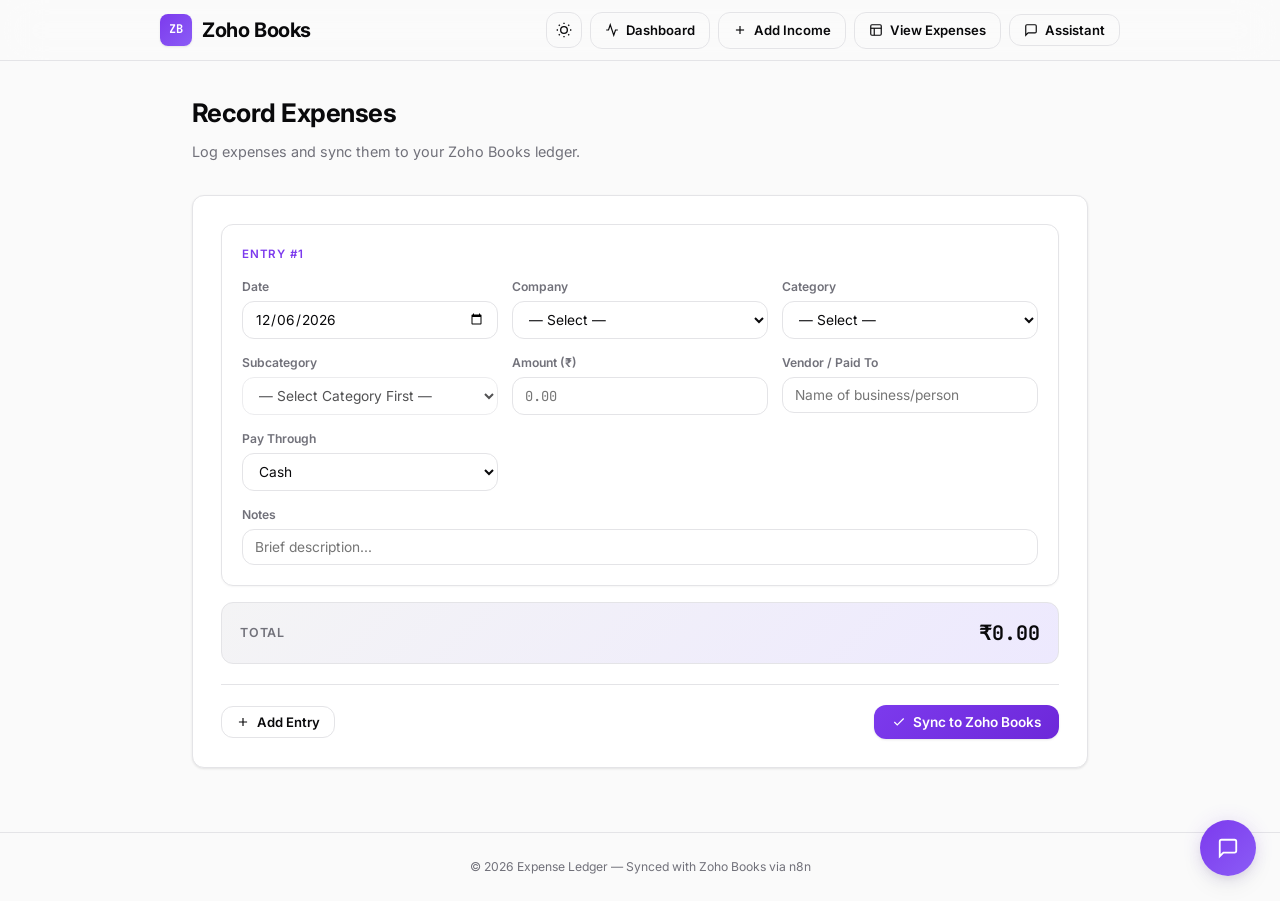
==== index.html @ cd8bc89f "feat: complete UI redesign, dark mode, smart insights, shortcuts, and enhanced AI assistant" ====
<!DOCTYPE html>
<html lang="en">
<head>
    <meta charset="UTF-8">
    <meta name="viewport" content="width=device-width, initial-scale=1.0">
    <title>Zoho Books — Expense Ledger</title>
    <meta name="description" content="Expense tracking interface for Zoho Books with AI assistant.">
    <link rel="preconnect" href="https://fonts.googleapis.com">
    <link rel="preconnect" href="https://fonts.gstatic.com" crossorigin>
    <link href="https://fonts.googleapis.com/css2?family=Inter:wght@300;400;500;600;700;800&family=JetBrains+Mono:wght@400;500;600;700&display=swap" rel="stylesheet">
    <script src="js/theme.js?v=3"></script>
    <link rel="stylesheet" href="css/styles.css?v=3">
</head>
<body>

<!-- NAV -->
<nav class="nav">
    <div class="nav-inner">
        <a href="#" class="nav-logo">
            <div class="nav-logo-icon">ZB</div>
            Zoho Books
        </a>
        <div class="nav-right">
            <button class="theme-toggle" onclick="toggleTheme()" title="Toggle theme" aria-label="Toggle dark/light mode">
                <svg class="icon-sun" width="16" height="16" fill="none" stroke="currentColor" stroke-width="2" viewBox="0 0 24 24"><circle cx="12" cy="12" r="5"/><line x1="12" y1="1" x2="12" y2="3"/><line x1="12" y1="21" x2="12" y2="23"/><line x1="4.22" y1="4.22" x2="5.64" y2="5.64"/><line x1="18.36" y1="18.36" x2="19.78" y2="19.78"/><line x1="1" y1="12" x2="3" y2="12"/><line x1="21" y1="12" x2="23" y2="12"/><line x1="4.22" y1="19.78" x2="5.64" y2="18.36"/><line x1="18.36" y1="5.64" x2="19.78" y2="4.22"/></svg>
                <svg class="icon-moon" width="16" height="16" fill="none" stroke="currentColor" stroke-width="2" viewBox="0 0 24 24"><path d="M21 12.79A9 9 0 1111.21 3 7 7 0 0021 12.79z"/></svg>
            </button>
            <a href="dashboard.html" class="btn btn-outline btn-sm" title="Dashboard">
                <svg width="14" height="14" fill="none" stroke="currentColor" stroke-width="2" viewBox="0 0 24 24"><path d="M22 12h-4l-3 9L9 3l-3 9H2"/></svg>
                Dashboard
            </a>
            <a href="income.html" class="btn btn-outline btn-sm" title="Add Income">
                <svg width="14" height="14" fill="none" stroke="currentColor" stroke-width="2" viewBox="0 0 24 24"><line x1="12" y1="5" x2="12" y2="19"/><line x1="5" y1="12" x2="19" y2="12"/></svg>
                Add Income
            </a>
            <a href="expenses.html" class="btn btn-outline btn-sm" title="View Expenses">
                <svg width="14" height="14" fill="none" stroke="currentColor" stroke-width="2" viewBox="0 0 24 24"><rect x="3" y="3" width="18" height="18" rx="2" ry="2"/><line x1="3" y1="9" x2="21" y2="9"/><line x1="9" y1="21" x2="9" y2="9"/></svg>
                View Expenses
            </a>
            <button class="btn btn-outline btn-sm" onclick="toggleChat()" title="AI Assistant">
                <svg width="14" height="14" fill="none" stroke="currentColor" stroke-width="2" viewBox="0 0 24 24"><path d="M21 15a2 2 0 01-2 2H7l-4 4V5a2 2 0 012-2h14a2 2 0 012 2z"/></svg>
                Assistant
            </button>
        </div>
    </div>
</nav>

<!-- MAIN -->
<main class="main-content">
    <div class="page-header">
        <h1 class="page-title">Record Expenses</h1>
        <p class="page-desc">Log expenses and sync them to your Zoho Books ledger.</p>
    </div>

    <div class="form-wrapper">
        <form id="bulkExpenseForm">
            <div id="expenseContainer"></div>
            <div class="form-total-bar">
                <span class="form-total-label">Total</span>
                <span class="form-total-value" id="runningTotal">₹0.00</span>
            </div>
            <div class="form-actions">
                <button type="button" class="btn btn-outline btn-sm" id="addRowBtn">
                    <svg width="14" height="14" fill="none" stroke="currentColor" stroke-width="2" viewBox="0 0 24 24"><path d="M12 5v14M5 12h14"/></svg>
                    Add Entry
                </button>
                <button type="submit" class="btn btn-primary" id="submitBtn">
                    <svg width="14" height="14" fill="none" stroke="currentColor" stroke-width="2" viewBox="0 0 24 24"><polyline points="20 6 9 17 4 12"/></svg>
                    Sync to Zoho Books
                </button>
            </div>
            <div id="statusMessage" class="message"></div>
        </form>
    </div>
</main>

<footer class="footer">
    &copy; 2026 Expense Ledger &mdash; Synced with Zoho Books via n8n
</footer>

<!-- CHAT TOGGLE -->
<button class="chat-toggle" id="chatToggle" onclick="toggleChat()" aria-label="Open AI Assistant">
    <svg id="chatIconOpen" width="22" height="22" fill="none" stroke="currentColor" stroke-width="2" viewBox="0 0 24 24"><path d="M21 15a2 2 0 01-2 2H7l-4 4V5a2 2 0 012-2h14a2 2 0 012 2z"/></svg>
    <svg id="chatIconClose" width="22" height="22" fill="none" stroke="currentColor" stroke-width="2" viewBox="0 0 24 24" style="display:none"><line x1="18" y1="6" x2="6" y2="18"/><line x1="6" y1="6" x2="18" y2="18"/></svg>
</button>

<!-- CHAT PANEL -->
<div class="chat-panel" id="chatPanel">
    <div class="chat-header">
        <div class="chat-header-avatar">
            <svg width="16" height="16" fill="none" stroke="currentColor" stroke-width="2" viewBox="0 0 24 24"><path d="M21 15a2 2 0 01-2 2H7l-4 4V5a2 2 0 012-2h14a2 2 0 012 2z"/></svg>
        </div>
        <div>
            <div class="chat-header-title">Financial Assistant</div>
            <div class="chat-header-status">Online</div>
        </div>
        <div class="chat-header-actions">
            <button class="chat-clear-btn" onclick="clearChat()" title="Clear chat">
                <svg width="14" height="14" fill="none" stroke="currentColor" stroke-width="2" viewBox="0 0 24 24"><polyline points="3 6 5 6 21 6"/><path d="M19 6v14a2 2 0 01-2 2H7a2 2 0 01-2-2V6m3 0V4a2 2 0 012-2h4a2 2 0 012 2v2"/></svg>
            </button>
        </div>
    </div>
    <div class="chat-messages" id="chatMessages">
        <div class="chat-msg bot">Hello! I'm your Zoho Books assistant. How can I help you today?</div>
    </div>
    <div class="chat-error" id="chatError"></div>
    <div class="chat-input-area">
        <textarea class="chat-input" id="chatInput" placeholder="Type a message..." rows="1"></textarea>
        <button class="chat-send" id="chatSend" onclick="sendChatMessage()" aria-label="Send">
            <svg width="15" height="15" fill="none" stroke="currentColor" stroke-width="2" viewBox="0 0 24 24"><line x1="22" y1="2" x2="11" y2="13"/><polygon points="22 2 15 22 11 13 2 9 22 2"/></svg>
        </button>
    </div>
</div>

<!-- JS: config first, then categories, app, chat -->
<script src="js/config.js?v=3"></script>
<script src="js/toast.js?v=3"></script>
<script src="js/shortcuts.js?v=3"></script>
<script src="js/categories.js?v=3"></script>
<script src="js/app.js?v=3"></script>
<script src="js/chat.js?v=3"></script>

</body>
</html>
---- css/styles.css ----
/* ===== DESIGN TOKENS — Modern Minimal ===== */
:root,
[data-theme="light"] {
    --background: #fafafa;
    --foreground: #09090b;
    --card: #ffffff;
    --card-hover: #f8f8fa;
    --popover: #ffffff;
    --primary: #7c3aed;
    --primary-hover: #6d28d9;
    --primary-foreground: #ffffff;
    --muted: #f4f4f5;
    --muted-foreground: #71717a;
    --border: #e4e4e7;
    --ring: rgba(124, 58, 237, 0.25);
    --accent: #8b5cf6;
    --accent-light: #ede9fe;
    --danger: #ef4444;
    --danger-bg: rgba(239, 68, 68, 0.08);
    --success: #22c55e;
    --success-bg: rgba(34, 197, 94, 0.08);
    --nav-glass: rgba(250, 250, 250, 0.82);
    --shadow-xs: 0 1px 2px rgba(0,0,0,0.04);
    --shadow-sm: 0 1px 3px rgba(0,0,0,0.06), 0 1px 2px rgba(0,0,0,0.04);
    --shadow-md: 0 4px 6px -1px rgba(0,0,0,0.07), 0 2px 4px rgba(0,0,0,0.04);
    --shadow-lg: 0 10px 25px -3px rgba(0,0,0,0.08), 0 4px 6px rgba(0,0,0,0.04);
    --shadow-glow: 0 0 20px rgba(124, 58, 237, 0.12);
    --radius: 12px;
    --radius-sm: 8px;
    --radius-lg: 16px;
    --font-sans: 'Inter', system-ui, -apple-system, sans-serif;
    --font-mono: 'JetBrains Mono', 'Menlo', 'Consolas', monospace;
}

[data-theme="dark"] {
    --background: #09090b;
    --foreground: #fafafa;
    --card: #111113;
    --card-hover: #1a1a1e;
    --popover: #161618;
    --primary: #a78bfa;
    --primary-hover: #8b5cf6;
    --primary-foreground: #09090b;
    --muted: #18181b;
    --muted-foreground: #a1a1aa;
    --border: #27272a;
    --ring: rgba(167, 139, 250, 0.3);
    --accent: #7c3aed;
    --accent-light: rgba(139, 92, 246, 0.1);
    --danger: #f87171;
    --danger-bg: rgba(248, 113, 113, 0.1);
    --success: #4ade80;
    --success-bg: rgba(74, 222, 128, 0.1);
    --nav-glass: rgba(9, 9, 11, 0.85);
    --shadow-xs: 0 1px 2px rgba(0,0,0,0.2);
    --shadow-sm: 0 1px 3px rgba(0,0,0,0.3), 0 1px 2px rgba(0,0,0,0.2);
    --shadow-md: 0 4px 6px rgba(0,0,0,0.35);
    --shadow-lg: 0 10px 25px rgba(0,0,0,0.4);
    --shadow-glow: 0 0 20px rgba(167, 139, 250, 0.2);
}

/* ===== RESET ===== */
*, *::before, *::after { box-sizing: border-box; margin: 0; padding: 0; }

body {
    font-family: var(--font-sans);
    background-color: var(--background);
    color: var(--foreground);
    line-height: 1.6;
    -webkit-font-smoothing: antialiased;
    -moz-osx-font-smoothing: grayscale;
    transition: background-color 0.3s ease, color 0.3s ease;
}

/* ===== SCROLLBAR ===== */
::-webkit-scrollbar { width: 6px; height: 6px; }
::-webkit-scrollbar-track { background: transparent; }
::-webkit-scrollbar-thumb { background: var(--border); border-radius: 3px; }
::-webkit-scrollbar-thumb:hover { background: var(--muted-foreground); }

/* ===== NAV ===== */
.nav {
    position: sticky; top: 0; z-index: 100;
    background: var(--nav-glass);
    backdrop-filter: blur(20px) saturate(180%);
    -webkit-backdrop-filter: blur(20px) saturate(180%);
    border-bottom: 1px solid var(--border);
    padding: 0 2rem;
    transition: background-color 0.3s ease, border-color 0.3s ease;
}
.nav-inner {
    max-width: 960px; margin: 0 auto;
    display: flex; align-items: center; justify-content: space-between; height: 60px;
}
.nav-logo {
    font-family: var(--font-sans); font-size: 1.25rem; font-weight: 700;
    color: var(--foreground); display: flex; align-items: center; gap: 10px; text-decoration: none;
    letter-spacing: -0.02em;
}
.nav-logo-icon {
    width: 32px; height: 32px;
    background: linear-gradient(135deg, var(--primary), var(--accent));
    border-radius: var(--radius-sm);
    display: flex; align-items: center; justify-content: center;
    color: white; font-size: 0.75rem; font-weight: 700; font-family: var(--font-mono);
    box-shadow: var(--shadow-sm);
}
.nav-right { display: flex; align-items: center; gap: 8px; }

/* ===== THEME TOGGLE ===== */
.theme-toggle {
    display: flex; align-items: center; justify-content: center;
    width: 36px; height: 36px;
    background: transparent; border: 1px solid var(--border);
    border-radius: var(--radius); cursor: pointer;
    color: var(--foreground); transition: all 0.3s ease;
    position: relative; overflow: hidden;
}
.theme-toggle:hover { background: var(--muted); }
.theme-toggle svg { transition: transform 0.5s cubic-bezier(0.4, 0, 0.2, 1), opacity 0.3s; }
.theme-toggle .icon-sun { position: absolute; }
.theme-toggle .icon-moon { position: absolute; }
[data-theme="light"] .theme-toggle .icon-sun { transform: rotate(0deg) scale(1); opacity: 1; }
[data-theme="light"] .theme-toggle .icon-moon { transform: rotate(90deg) scale(0); opacity: 0; }
[data-theme="dark"] .theme-toggle .icon-sun { transform: rotate(-90deg) scale(0); opacity: 0; }
[data-theme="dark"] .theme-toggle .icon-moon { transform: rotate(0deg) scale(1); opacity: 1; }

/* ===== BUTTONS ===== */
.btn {
    display: inline-flex; align-items: center; justify-content: center; gap: 7px;
    padding: 9px 18px; font-family: var(--font-sans); font-size: 0.85rem; font-weight: 600;
    border: none; border-radius: var(--radius); cursor: pointer;
    transition: all 0.25s ease; text-decoration: none;
}
.btn-primary {
    background: linear-gradient(135deg, var(--primary), var(--primary-hover));
    color: var(--primary-foreground);
    box-shadow: var(--shadow-sm);
}
.btn-primary:hover {
    box-shadow: var(--shadow-glow), var(--shadow-md);
    transform: translateY(-1px);
}
.btn-outline {
    background: transparent; color: var(--foreground); border: 1px solid var(--border);
    transition: all 0.25s ease;
}
.btn-outline:hover { background: var(--muted); border-color: var(--muted-foreground); }
.btn-danger-ghost {
    background: transparent; color: var(--danger); font-size: 0.78rem; padding: 4px 10px;
    border-radius: var(--radius-sm);
}
.btn-danger-ghost:hover { background: var(--danger-bg); }
.btn-sm { padding: 7px 14px; font-size: 0.82rem; }

/* ===== MAIN ===== */
.main-content { max-width: 960px; margin: 0 auto; padding: 2rem 2rem 4rem; }
.main-wide { max-width: 1200px; }
.page-header { margin-bottom: 2rem; }
.page-title {
    font-family: var(--font-sans); font-size: 1.6rem; font-weight: 700;
    color: var(--foreground); margin-bottom: 0.35rem; letter-spacing: -0.02em;
}
.page-desc { font-size: 0.9rem; color: var(--muted-foreground); }

/* ===== FORM ===== */
.form-wrapper {
    background: var(--card); border: 1px solid var(--border); border-radius: var(--radius);
    padding: 1.75rem; box-shadow: var(--shadow-sm);
    transition: background-color 0.3s ease, border-color 0.3s ease, box-shadow 0.3s ease;
}
.expense-card {
    background: var(--popover); border: 1px solid var(--border); border-radius: var(--radius);
    padding: 1.25rem; margin-bottom: 1rem;
    transition: border-color 0.2s ease, box-shadow 0.2s ease, background-color 0.3s ease;
    box-shadow: var(--shadow-xs);
}
.expense-card:hover { border-color: var(--accent); box-shadow: var(--shadow-sm); }
.expense-header {
    display: flex; justify-content: space-between; align-items: center; margin-bottom: 0.85rem;
}
.expense-entry-label {
    font-size: 0.72rem; font-weight: 600; letter-spacing: 0.8px;
    text-transform: uppercase; color: var(--primary);
}
.expense-grid {
    display: grid; grid-template-columns: repeat(auto-fit, minmax(200px, 1fr)); gap: 0.85rem;
}
.form-group { display: flex; flex-direction: column; }
.form-group label {
    font-size: 0.76rem; font-weight: 600; color: var(--muted-foreground); margin-bottom: 5px;
}

/* ===== INPUTS ===== */
input, select, textarea {
    font-family: var(--font-sans); padding: 9px 12px;
    border: 1px solid var(--border); border-radius: var(--radius);
    font-size: 0.86rem; color: var(--foreground);
    background: var(--popover);
    transition: border-color 0.2s ease, box-shadow 0.2s ease, background-color 0.3s ease;
    outline: none;
}
input:focus, select:focus, textarea:focus {
    border-color: var(--primary);
    box-shadow: 0 0 0 3px var(--ring);
}
input[type="number"] { font-family: var(--font-mono); }
optgroup { font-weight: bold; color: var(--foreground); font-style: normal; background: var(--card); }

.hidden { display: none !important; }

/* ===== FORM TOTAL BAR ===== */
.form-total-bar {
    display: flex; align-items: center; justify-content: space-between;
    margin-top: 1rem; padding: 14px 18px;
    background: linear-gradient(135deg, var(--muted), var(--accent-light));
    border-radius: var(--radius); border: 1px solid var(--border);
    transition: background 0.3s ease, border-color 0.3s ease;
}
.form-total-label {
    font-size: 0.78rem; font-weight: 600; text-transform: uppercase;
    letter-spacing: 0.8px; color: var(--muted-foreground);
}
.form-total-value {
    font-family: var(--font-mono); font-size: 1.25rem; font-weight: 700;
    color: var(--foreground);
}

/* ===== FORM ACTIONS ===== */
.form-actions {
    display: flex; align-items: center; justify-content: space-between;
    margin-top: 1.25rem; padding-top: 1.25rem; border-top: 1px solid var(--border);
}

/* ===== MESSAGES ===== */
.message {
    margin-top: 1rem; padding: 12px 16px; border-radius: var(--radius);
    font-weight: 500; font-size: 0.86rem; display: none;
    border-left: 4px solid transparent;
    text-align: left;
}
.success {
    background-color: var(--success-bg);
    color: var(--success);
    border-left-color: var(--success);
}
.error {
    background-color: var(--danger-bg);
    color: var(--danger);
    border-left-color: var(--danger);
}

/* ===== CHAT TOGGLE ===== */
.chat-toggle {
    position: fixed; bottom: 24px; right: 24px;
    width: 56px; height: 56px;
    background: linear-gradient(135deg, var(--primary), var(--accent));
    color: white; border: none; border-radius: 50%; cursor: pointer; z-index: 999;
    display: flex; align-items: center; justify-content: center;
    box-shadow: var(--shadow-lg), var(--shadow-glow);
    transition: transform 0.3s cubic-bezier(0.34, 1.56, 0.64, 1), box-shadow 0.3s ease;
}
.chat-toggle:hover {
    transform: scale(1.1);
    box-shadow: var(--shadow-lg), 0 0 30px rgba(124, 58, 237, 0.3);
}

/* ===== CHAT PANEL ===== */
.chat-panel {
    position: fixed; bottom: 92px; right: 24px;
    width: 380px; height: 500px;
    background: var(--card); border: 1px solid var(--border); border-radius: var(--radius-lg);
    box-shadow: var(--shadow-lg);
    backdrop-filter: blur(16px) saturate(180%);
    -webkit-backdrop-filter: blur(16px) saturate(180%);
    z-index: 998; display: flex; flex-direction: column;
    opacity: 0; transform: translateY(12px) scale(0.96);
    pointer-events: none;
    transition: opacity 0.3s ease, transform 0.3s cubic-bezier(0.34, 1.56, 0.64, 1), background-color 0.3s ease, border-color 0.3s ease;
    overflow: hidden;
}
.chat-panel.visible {
    opacity: 1; transform: translateY(0) scale(1); pointer-events: all;
}
.chat-header {
    padding: 14px 18px; border-bottom: 1px solid var(--border);
    display: flex; align-items: center; gap: 10px; flex-shrink: 0;
}
.chat-header-avatar {
    width: 34px; height: 34px;
    background: linear-gradient(135deg, var(--primary), var(--accent));
    border-radius: 50%;
    display: flex; align-items: center; justify-content: center;
    color: white; font-size: 0.75rem; font-weight: 700;
}
.chat-header-title { font-family: var(--font-sans); font-size: 0.95rem; font-weight: 600; }
.chat-header-status {
    font-size: 0.7rem; color: var(--success);
    display: flex; align-items: center; gap: 4px;
}
.chat-header-status::before {
    content: ""; width: 6px; height: 6px; background: var(--success); border-radius: 50%;
}

/* ===== CHAT MESSAGES ===== */
.chat-messages {
    flex: 1; overflow-y: auto; padding: 14px 18px;
    display: flex; flex-direction: column; gap: 10px;
}
.chat-msg {
    max-width: 85%; padding: 10px 14px; font-size: 0.84rem; line-height: 1.55;
    animation: fadeInMsg 0.3s ease; word-wrap: break-word;
}
.chat-msg.bot {
    align-self: flex-start; background: var(--muted); color: var(--foreground);
    border-radius: 4px 14px 14px 14px;
}
.chat-msg.user {
    align-self: flex-end; background: linear-gradient(135deg, var(--primary), var(--accent));
    color: var(--primary-foreground);
    border-radius: 14px 4px 14px 14px;
}
.chat-msg.typing {
    align-self: flex-start; background: var(--muted); padding: 12px 18px;
    border-radius: 4px 14px 14px 14px;
}
.typing-dots { display: flex; gap: 4px; }
.typing-dots span {
    width: 5px; height: 5px; background: var(--muted-foreground);
    border-radius: 50%; animation: typingBounce 1.4s infinite;
}
.typing-dots span:nth-child(2) { animation-delay: 0.15s; }
.typing-dots span:nth-child(3) { animation-delay: 0.3s; }

/* ===== CHAT INPUT ===== */
.chat-input-area {
    padding: 10px 14px; border-top: 1px solid var(--border);
    display: flex; gap: 8px; align-items: flex-end; flex-shrink: 0;
}
.chat-input {
    flex: 1; padding: 9px 12px; border: 1px solid var(--border); border-radius: var(--radius);
    font-family: var(--font-sans); font-size: 0.84rem; resize: none;
    min-height: 38px; max-height: 90px; background: var(--popover);
}
.chat-send {
    width: 38px; height: 38px;
    background: linear-gradient(135deg, var(--primary), var(--accent));
    color: white; border: none; border-radius: var(--radius); cursor: pointer;
    display: flex; align-items: center; justify-content: center;
    transition: all 0.25s ease; flex-shrink: 0;
}
.chat-send:hover { box-shadow: var(--shadow-glow); transform: translateY(-1px); }
.chat-send:disabled { opacity: 0.5; cursor: not-allowed; transform: none; box-shadow: none; }

.chat-error {
    font-size: 0.72rem; color: var(--danger); padding: 4px 18px 8px; display: none;
}

/* ===== SUMMARY CARDS ===== */
.summary-row {
    display: grid; grid-template-columns: repeat(3, 1fr); gap: 1rem; margin-bottom: 1.5rem;
}
.summary-card {
    background: var(--card); border: 1px solid var(--border); border-radius: var(--radius);
    padding: 1.1rem 1.25rem;
    box-shadow: var(--shadow-sm);
    transition: background-color 0.3s ease, border-color 0.3s ease, box-shadow 0.3s ease, transform 0.2s ease;
}
.summary-card:hover {
    box-shadow: var(--shadow-md);
    transform: translateY(-2px);
}
.summary-label {
    font-size: 0.72rem; font-weight: 600; text-transform: uppercase;
    letter-spacing: 0.5px; color: var(--muted-foreground); margin-bottom: 4px;
}
.summary-value {
    font-family: var(--font-mono); font-size: 1.2rem; font-weight: 700; color: var(--foreground);
}
.summary-card-highlight {
    border-color: var(--primary); border-width: 2px;
    background: linear-gradient(135deg, var(--card), var(--accent-light));
}

/* ===== SEARCH ===== */
.table-search {
    width: 220px; padding: 7px 12px; font-size: 0.82rem;
}

/* ===== FILTER BAR ===== */
.filter-bar {
    display: flex; align-items: center; gap: 12px; flex-wrap: wrap;
    margin-bottom: 1.25rem; padding: 12px 16px;
    background: var(--card); border: 1px solid var(--border); border-radius: var(--radius);
    box-shadow: var(--shadow-sm);
    transition: background-color 0.3s ease, border-color 0.3s ease, box-shadow 0.3s ease;
}
.filter-group { display: flex; align-items: center; gap: 6px; }
.filter-label {
    font-size: 0.72rem; font-weight: 600; text-transform: uppercase;
    letter-spacing: 0.5px; color: var(--muted-foreground);
}
.filter-date {
    padding: 6px 10px; font-size: 0.82rem; width: 155px;
}
.filter-info {
    font-size: 0.78rem; color: var(--primary); font-weight: 500; margin-left: auto;
}

/* ===== TABLE ===== */
.table-wrapper {
    background: var(--card); border: 1px solid var(--border); border-radius: var(--radius);
    box-shadow: var(--shadow-sm); overflow-x: auto;
    transition: background-color 0.3s ease, border-color 0.3s ease, box-shadow 0.3s ease;
}
.expense-table {
    width: 100%; border-collapse: collapse; font-size: 0.84rem;
    table-layout: auto;
}
.expense-table thead {
    background: var(--muted); border-bottom: 1px solid var(--border);
}
.expense-table th {
    padding: 10px 14px; text-align: left; font-size: 0.72rem; font-weight: 600;
    text-transform: uppercase; letter-spacing: 0.5px; color: var(--muted-foreground);
    white-space: nowrap; user-select: none;
}
.th-sortable { cursor: pointer; transition: color 0.2s ease; }
.th-sortable:hover { color: var(--foreground); }
.th-right { text-align: right; padding-right: 20px !important; }
.sort-icon { font-size: 0.7rem; opacity: 0.6; }
.expense-table td {
    padding: 10px 14px; border-bottom: 1px solid var(--border); color: var(--foreground);
    vertical-align: middle;
    transition: background-color 0.15s ease;
}
.expense-table tbody tr { transition: background 0.15s ease; }
.expense-table tbody tr:hover { background: var(--card-hover); }
.expense-table tbody tr:last-child td { border-bottom: none; }
.td-date { white-space: nowrap; font-family: var(--font-mono); font-size: 0.8rem; }
.td-desc { max-width: 200px; overflow: hidden; text-overflow: ellipsis; white-space: nowrap; }
.td-ref { font-family: var(--font-mono); font-size: 0.78rem; color: var(--muted-foreground); }
.td-amount { text-align: right; font-family: var(--font-mono); font-weight: 600; white-space: nowrap; padding-right: 20px !important; }
.td-subcat { font-weight: 500; white-space: nowrap; }
.td-notes { max-width: 220px; overflow: hidden; text-overflow: ellipsis; white-space: nowrap; color: var(--muted-foreground); font-size: 0.82rem; }
.td-paid-via { font-size: 0.8rem; color: var(--muted-foreground); }

/* ===== CATEGORY BADGES ===== */
.cat-badge {
    display: inline-block; padding: 3px 12px; font-size: 0.7rem; font-weight: 600;
    border-radius: 9999px; white-space: nowrap; letter-spacing: 0.2px;
}

/* Light theme category badges */
[data-theme="light"] .cat-g1,
:root .cat-g1  { background: rgba(139, 92, 246, 0.1);  color: #7c3aed; }
[data-theme="light"] .cat-g2,
:root .cat-g2  { background: rgba(16, 185, 129, 0.1);  color: #059669; }
[data-theme="light"] .cat-g3,
:root .cat-g3  { background: rgba(14, 165, 233, 0.1);  color: #0284c7; }
[data-theme="light"] .cat-g4,
:root .cat-g4  { background: rgba(245, 158, 11, 0.1);  color: #d97706; }
[data-theme="light"] .cat-g5,
:root .cat-g5  { background: rgba(236, 72, 153, 0.1);  color: #db2777; }
[data-theme="light"] .cat-g6,
:root .cat-g6  { background: rgba(20, 184, 166, 0.1);  color: #0d9488; }
[data-theme="light"] .cat-g7,
:root .cat-g7  { background: rgba(239, 68, 68, 0.1);   color: #dc2626; }
[data-theme="light"] .cat-g8,
:root .cat-g8  { background: rgba(107, 114, 128, 0.1); color: #4b5563; }
[data-theme="light"] .cat-g9,
:root .cat-g9  { background: rgba(99, 102, 241, 0.1);  color: #4f46e5; }
[data-theme="light"] .cat-g10,
:root .cat-g10 { background: rgba(217, 119, 6, 0.1);   color: #b45309; }

/* Dark theme category badges */
[data-theme="dark"] .cat-g1  { background: rgba(167, 139, 250, 0.15); color: #c4b5fd; }
[data-theme="dark"] .cat-g2  { background: rgba(52, 211, 153, 0.15);  color: #6ee7b7; }
[data-theme="dark"] .cat-g3  { background: rgba(56, 189, 248, 0.15);  color: #7dd3fc; }
[data-theme="dark"] .cat-g4  { background: rgba(251, 191, 36, 0.15);  color: #fcd34d; }
[data-theme="dark"] .cat-g5  { background: rgba(244, 114, 182, 0.15); color: #f9a8d4; }
[data-theme="dark"] .cat-g6  { background: rgba(45, 212, 191, 0.15);  color: #5eead4; }
[data-theme="dark"] .cat-g7  { background: rgba(248, 113, 113, 0.15); color: #fca5a5; }
[data-theme="dark"] .cat-g8  { background: rgba(156, 163, 175, 0.15); color: #d1d5db; }
[data-theme="dark"] .cat-g9  { background: rgba(129, 140, 248, 0.15); color: #a5b4fc; }
[data-theme="dark"] .cat-g10 { background: rgba(251, 191, 36, 0.15);  color: #fbbf24; }

/* ===== LOADING / ERROR / EMPTY STATES ===== */
.table-loading, .table-error, .table-empty {
    display: flex; flex-direction: column; align-items: center; justify-content: center;
    padding: 3rem 2rem; gap: 10px; color: var(--muted-foreground); font-size: 0.88rem;
}
.table-error { color: var(--danger); }

/* ===== TABLE FOOTER ===== */
.table-footer {
    padding: 10px 14px; font-size: 0.75rem; color: var(--muted-foreground);
    border-top: 1px solid var(--border); display: flex; align-items: center; gap: 8px;
}

/* ===== FOOTER ===== */
.footer {
    padding: 1.5rem 2rem; text-align: center; font-size: 0.76rem;
    color: var(--muted-foreground); border-top: 1px solid var(--border);
    transition: border-color 0.3s ease;
}

/* ===== ANIMATIONS ===== */
@keyframes fadeInMsg {
    from { opacity: 0; transform: translateY(5px); }
    to { opacity: 1; transform: translateY(0); }
}
@keyframes typingBounce {
    0%, 80%, 100% { transform: translateY(0); }
    40% { transform: translateY(-4px); }
}
@keyframes spin {
    from { transform: rotate(0deg); } to { transform: rotate(360deg); }
}
.spin { animation: spin 1s linear infinite; }

@keyframes fadeUp {
    from { opacity: 0; transform: translateY(20px); }
    to { opacity: 1; transform: translateY(0); }
}/* ===== ENHANCED CHAT STYLES ===== */
.chat-msg-content { line-height: 1.55; }
.chat-msg-content code {
    background: var(--muted); padding: 1px 5px; border-radius: 4px;
    font-family: var(--font-mono); font-size: 0.78rem;
}
.chat-msg-content strong { font-weight: 700; }
.chat-msg-content .chat-amount {
    font-family: var(--font-mono); font-weight: 700;
    color: var(--primary); background: var(--accent-light);
    padding: 1px 5px; border-radius: 4px; font-size: 0.82rem;
}
.chat-msg.user .chat-msg-content .chat-amount { color: inherit; background: rgba(255,255,255,0.15); }
.chat-msg-content ul.chat-list {
    margin: 6px 0 4px 16px; padding: 0;
}
.chat-msg-content ul.chat-list li {
    margin: 3px 0; font-size: 0.82rem;
}
.chat-msg-time {
    font-size: 0.62rem; color: var(--muted-foreground); margin-top: 4px;
    opacity: 0.7;
}
.chat-msg.user .chat-msg-time { color: rgba(255,255,255,0.6); text-align: right; }

.chat-quick-actions {
    display: flex; flex-wrap: wrap; gap: 6px; padding: 8px 0;
}
.chat-quick-chip {
    padding: 6px 12px; font-size: 0.72rem; font-weight: 500;
    font-family: var(--font-sans);
    background: var(--muted); color: var(--foreground);
    border: 1px solid var(--border); border-radius: 9999px;
    cursor: pointer; transition: all 0.2s ease; white-space: nowrap;
}
.chat-quick-chip:hover {
    background: var(--accent-light); border-color: var(--primary); color: var(--primary);
}

.chat-header-actions {
    display: flex; align-items: center; gap: 6px; margin-left: auto;
}
.chat-clear-btn {
    width: 28px; height: 28px;
    display: flex; align-items: center; justify-content: center;
    background: none; border: 1px solid var(--border); border-radius: 6px;
    cursor: pointer; color: var(--muted-foreground); transition: all 0.2s ease;
}
.chat-clear-btn:hover { color: var(--danger); border-color: var(--danger); background: var(--danger-bg); }

/* ===== TOAST NOTIFICATIONS ===== */
.toast-container {
    position: fixed; bottom: 24px; right: 24px;
    display: flex; flex-direction: column-reverse; gap: 10px;
    z-index: 10000; pointer-events: none;
    max-width: 420px; width: 100%;
}
.toast {
    display: flex; align-items: flex-start; gap: 12px;
    padding: 14px 16px; border-radius: var(--radius);
    background: var(--card); border: 1px solid var(--border);
    box-shadow: var(--shadow-lg);
    pointer-events: all; position: relative; overflow: hidden;
    transform: translateX(120%); opacity: 0;
    transition: transform 0.4s cubic-bezier(0.2, 0, 0, 1), opacity 0.3s ease;
}
.toast-visible { transform: translateX(0); opacity: 1; }
.toast-exit {
    animation: toastExit 0.3s cubic-bezier(0.4, 0, 1, 1) forwards;
}
@keyframes toastExit {
    to { transform: translateX(120%); opacity: 0; }
}
.toast-icon { flex-shrink: 0; margin-top: 1px; }
.toast-success .toast-icon { color: var(--success); }
.toast-error .toast-icon { color: var(--danger); }
.toast-info .toast-icon { color: var(--primary); }
.toast-warning .toast-icon { color: #f59e0b; }
.toast-content { flex: 1; min-width: 0; }
.toast-message { font-size: 0.84rem; font-weight: 500; color: var(--foreground); line-height: 1.4; }
.toast-close {
    flex-shrink: 0; background: none; border: none; cursor: pointer;
    color: var(--muted-foreground); padding: 2px; border-radius: 4px;
    transition: color 0.2s, background 0.2s;
}
.toast-close:hover { color: var(--foreground); background: var(--muted); }
.toast-progress {
    position: absolute; bottom: 0; left: 0; right: 0; height: 3px;
    background: var(--muted); overflow: hidden;
}
.toast-progress-bar {
    height: 100%; width: 100%;
    animation: toastProgress linear forwards;
}
.toast-success .toast-progress-bar { background: var(--success); }
.toast-error .toast-progress-bar { background: var(--danger); }
.toast-info .toast-progress-bar { background: var(--primary); }
.toast-warning .toast-progress-bar { background: #f59e0b; }
@keyframes toastProgress {
    from { transform: scaleX(1); transform-origin: left; }
    to { transform: scaleX(0); transform-origin: left; }
}

/* ===== KEYBOARD SHORTCUTS OVERLAY ===== */
.shortcuts-overlay {
    position: fixed; inset: 0; z-index: 99999;
    background: rgba(0, 0, 0, 0.5); backdrop-filter: blur(8px);
    display: flex; align-items: center; justify-content: center;
    opacity: 0; pointer-events: none;
    transition: opacity 0.3s ease;
}
.shortcuts-overlay.visible { opacity: 1; pointer-events: all; }
.shortcuts-modal {
    background: var(--card); border: 1px solid var(--border);
    border-radius: var(--radius-lg); box-shadow: var(--shadow-lg);
    padding: 0; max-width: 560px; width: 90%; overflow: hidden;
    transform: scale(0.95) translateY(10px);
    transition: transform 0.3s cubic-bezier(0.2, 0, 0, 1);
}
.shortcuts-overlay.visible .shortcuts-modal {
    transform: scale(1) translateY(0);
}
.shortcuts-header {
    display: flex; align-items: center; justify-content: space-between;
    padding: 20px 24px; border-bottom: 1px solid var(--border);
}
.shortcuts-header h3 {
    font-family: var(--font-sans); font-size: 1rem; font-weight: 700;
    color: var(--foreground); margin: 0;
}
.shortcuts-close {
    background: none; border: none; cursor: pointer;
    color: var(--muted-foreground); padding: 4px; border-radius: var(--radius-sm);
    transition: all 0.2s;
}
.shortcuts-close:hover { color: var(--foreground); background: var(--muted); }
.shortcuts-grid {
    display: grid; grid-template-columns: 1fr 1fr;
    gap: 0; padding: 20px 24px;
}
.shortcut-group { padding: 0 0 16px; }
.shortcut-group:last-child { grid-column: 1 / -1; padding-bottom: 0; }
.shortcut-group-title {
    font-size: 0.7rem; font-weight: 700; text-transform: uppercase;
    letter-spacing: 0.8px; color: var(--muted-foreground); margin-bottom: 10px;
}
.shortcut-item {
    display: flex; align-items: center; gap: 12px;
    padding: 6px 0; font-size: 0.84rem; color: var(--foreground);
}
.shortcut-item kbd {
    display: inline-flex; align-items: center; justify-content: center;
    min-width: 28px; height: 26px; padding: 0 8px;
    background: var(--muted); border: 1px solid var(--border);
    border-radius: 6px; font-family: var(--font-mono);
    font-size: 0.72rem; font-weight: 600; color: var(--foreground);
    box-shadow: 0 1px 2px rgba(0,0,0,0.05);
}
.shortcuts-footer {
    padding: 14px 24px; border-top: 1px solid var(--border);
    font-size: 0.76rem; color: var(--muted-foreground); text-align: center;
}
.shortcuts-footer kbd {
    display: inline-flex; align-items: center; justify-content: center;
    min-width: 22px; height: 20px; padding: 0 6px;
    background: var(--muted); border: 1px solid var(--border);
    border-radius: 4px; font-family: var(--font-mono);
    font-size: 0.65rem; font-weight: 600; color: var(--foreground);
    margin: 0 2px;
}

/* ===== PAGE LOAD ANIMATION ===== */
body {
    animation: pageLoad 0.5s ease;
}
@keyframes pageLoad {
    from { opacity: 0; }
    to { opacity: 1; }
}

/* ===== AMOUNT COLOR CODING ===== */
.amount-high { color: var(--danger) !important; }
.amount-mid { color: #f59e0b !important; }
.amount-low { color: var(--success) !important; }

/* ===== RESPONSIVE ===== */
@media (max-width: 768px) {
    .main-content { padding: 1.25rem 1rem 3rem; }
    .nav { padding: 0 1rem; }
    .nav-inner { gap: 10px; }
    .nav-logo { font-size: 1.1rem; }

    /* Responsive Navigation Buttons - Hide text and turn into circular icon buttons */
    .nav-right { gap: 6px; }
    .nav-right .btn-sm {
        font-size: 0 !important;
        padding: 0 !important;
        width: 36px;
        height: 36px;
        border-radius: 50%;
        display: inline-flex;
        align-items: center;
        justify-content: center;
        border: 1px solid var(--border);
    }
    .nav-right .btn-sm svg {
        margin: 0 !important;
        width: 16px !important;
        height: 16px !important;
    }

    .form-wrapper { padding: 1rem; }
    .chat-panel { width: calc(100% - 32px); right: 16px; bottom: 88px; }
    .toast-container { left: 16px; right: 16px; bottom: 88px; max-width: none; }
    .shortcuts-grid { grid-template-columns: 1fr; }
    .summary-row { grid-template-columns: 1fr; }
    .table-wrapper { overflow-x: auto; }
    .expense-table { min-width: 700px; }
    .table-search { width: 100%; }

    /* Stack action buttons vertically on mobile */
    .form-actions {
        flex-direction: column;
        gap: 12px;
        align-items: stretch;
    }
    .form-actions button, .form-actions a {
        width: 100%;
        text-align: center;
    }

    /* Responsive filter bar in View Expenses page */
    .filter-bar {
        flex-direction: column;
        align-items: stretch;
        gap: 10px;
    }
    .filter-group {
        justify-content: space-between;
        width: 100%;
    }
    .filter-date {
        width: 65%;
        box-sizing: border-box;
    }
    .filter-bar button {
        width: 100%;
        margin-top: 4px;
    }
    .filter-info {
        margin-left: 0;
        text-align: center;
        width: 100%;
    }
}

@media (max-width: 640px) {
    .page-title { font-size: 1.3rem; }
    .expense-grid { grid-template-columns: 1fr; }
}
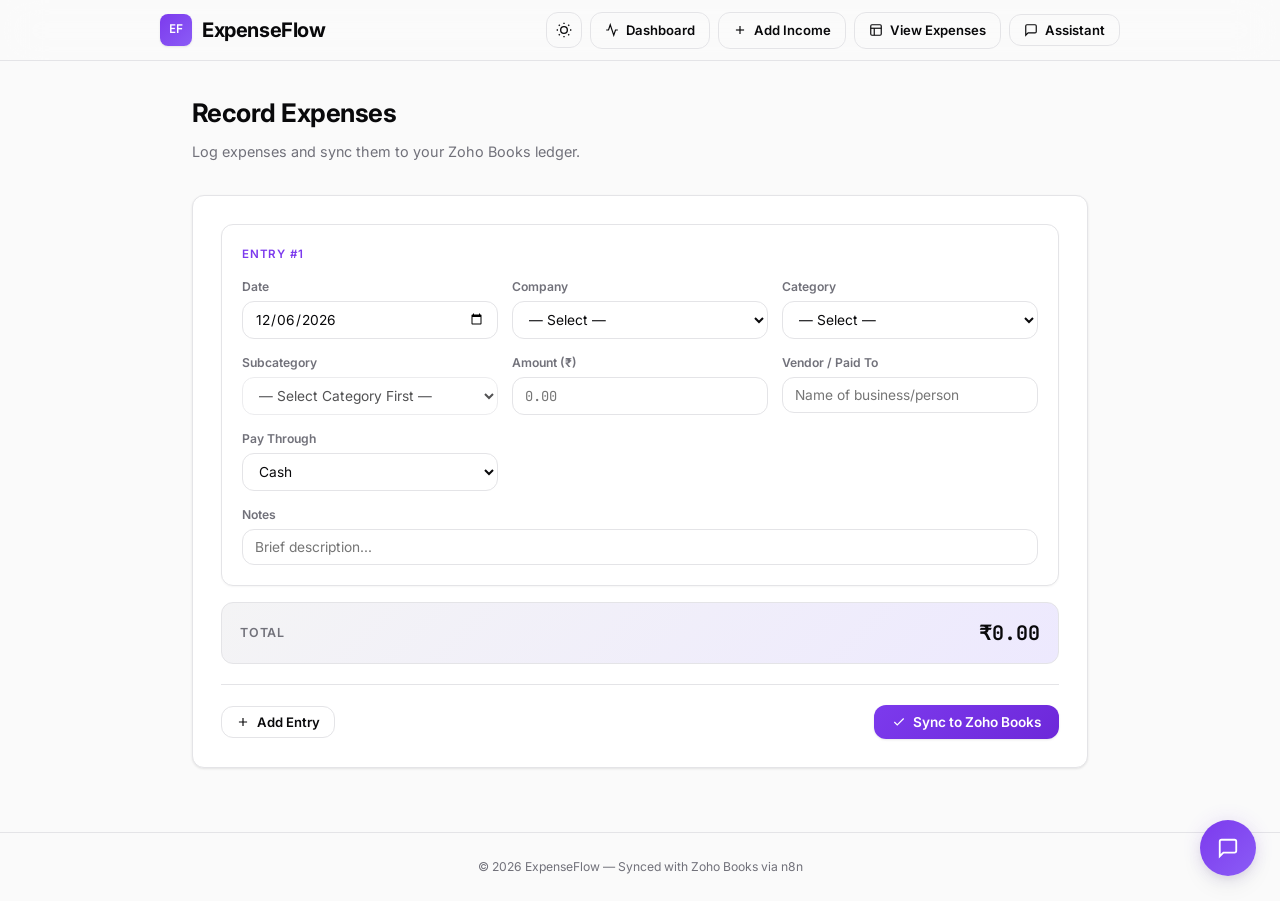
==== commit 67d43fb5: "Rebrand app to ExpenseFlow and default dashboard & view expenses filters to current month" ====
--- a/index.html
+++ b/index.html
@@ -3,8 +3,8 @@
 <head>
     <meta charset="UTF-8">
     <meta name="viewport" content="width=device-width, initial-scale=1.0">
-    <title>Zoho Books — Expense Ledger</title>
-    <meta name="description" content="Expense tracking interface for Zoho Books with AI assistant.">
+    <title>ExpenseFlow — Expense Ledger</title>
+    <meta name="description" content="Expense tracking interface for ExpenseFlow with AI assistant.">
     <link rel="preconnect" href="https://fonts.googleapis.com">
     <link rel="preconnect" href="https://fonts.gstatic.com" crossorigin>
     <link href="https://fonts.googleapis.com/css2?family=Inter:wght@300;400;500;600;700;800&family=JetBrains+Mono:wght@400;500;600;700&display=swap" rel="stylesheet">
@@ -17,8 +17,8 @@
 <nav class="nav">
     <div class="nav-inner">
         <a href="#" class="nav-logo">
-            <div class="nav-logo-icon">ZB</div>
-            Zoho Books
+            <div class="nav-logo-icon">EF</div>
+            ExpenseFlow
         </a>
         <div class="nav-right">
             <button class="theme-toggle" onclick="toggleTheme()" title="Toggle theme" aria-label="Toggle dark/light mode">
@@ -75,7 +75,7 @@
 </main>
 
 <footer class="footer">
-    &copy; 2026 Expense Ledger &mdash; Synced with Zoho Books via n8n
+    &copy; 2026 ExpenseFlow &mdash; Synced with Zoho Books via n8n
 </footer>
 
 <!-- CHAT TOGGLE -->
@@ -101,7 +101,7 @@
         </div>
     </div>
     <div class="chat-messages" id="chatMessages">
-        <div class="chat-msg bot">Hello! I'm your Zoho Books assistant. How can I help you today?</div>
+        <div class="chat-msg bot">Hello! I'm your ExpenseFlow assistant. How can I help you today?</div>
     </div>
     <div class="chat-error" id="chatError"></div>
     <div class="chat-input-area">
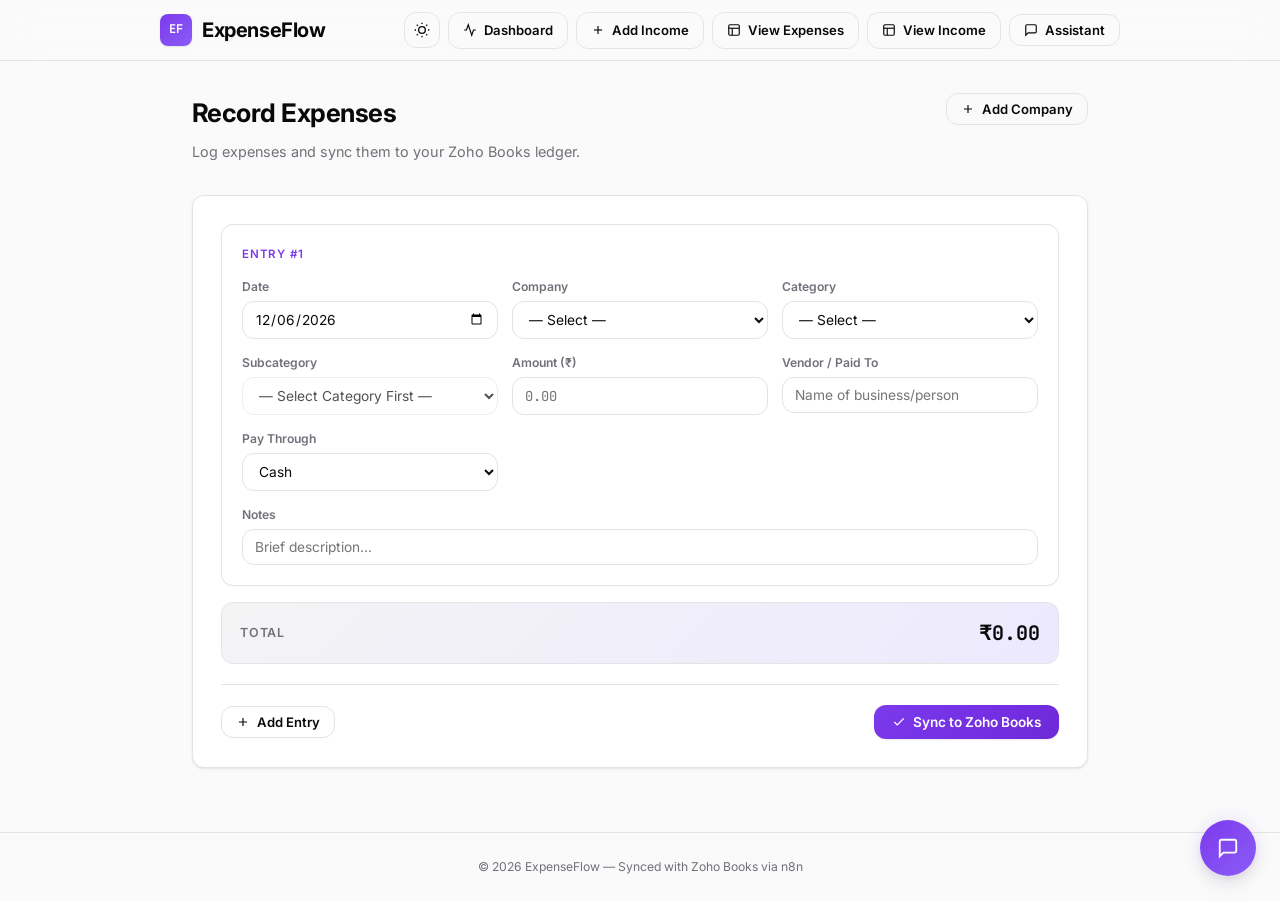
==== commit d9db9d77: "feat: implement core modules and styling for expense and income management system" ====
--- a/index.html
+++ b/index.html
@@ -37,6 +37,10 @@
                 <svg width="14" height="14" fill="none" stroke="currentColor" stroke-width="2" viewBox="0 0 24 24"><rect x="3" y="3" width="18" height="18" rx="2" ry="2"/><line x1="3" y1="9" x2="21" y2="9"/><line x1="9" y1="21" x2="9" y2="9"/></svg>
                 View Expenses
             </a>
+            <a href="income-list.html" class="btn btn-outline btn-sm" title="View Income">
+                <svg width="14" height="14" fill="none" stroke="currentColor" stroke-width="2" viewBox="0 0 24 24"><rect x="3" y="3" width="18" height="18" rx="2" ry="2"/><line x1="3" y1="9" x2="21" y2="9"/><line x1="9" y1="21" x2="9" y2="9"/></svg>
+                View Income
+            </a>
             <button class="btn btn-outline btn-sm" onclick="toggleChat()" title="AI Assistant">
                 <svg width="14" height="14" fill="none" stroke="currentColor" stroke-width="2" viewBox="0 0 24 24"><path d="M21 15a2 2 0 01-2 2H7l-4 4V5a2 2 0 012-2h14a2 2 0 012 2z"/></svg>
                 Assistant
@@ -47,9 +51,17 @@
 
 <!-- MAIN -->
 <main class="main-content">
-    <div class="page-header">
-        <h1 class="page-title">Record Expenses</h1>
-        <p class="page-desc">Log expenses and sync them to your Zoho Books ledger.</p>
+    <div class="page-header" style="display:flex; justify-content:space-between; align-items:flex-start; flex-wrap:wrap; gap:1rem;">
+        <div>
+            <h1 class="page-title">Record Expenses</h1>
+            <p class="page-desc">Log expenses and sync them to your Zoho Books ledger.</p>
+        </div>
+        <div>
+            <button type="button" class="btn btn-outline btn-sm" onclick="openAddCompanyModal()" title="Add Company">
+                <svg width="14" height="14" fill="none" stroke="currentColor" stroke-width="2" viewBox="0 0 24 24"><path d="M12 5v14M5 12h14"/></svg>
+                Add Company
+            </button>
+        </div>
     </div>
 
     <div class="form-wrapper">
@@ -113,12 +125,13 @@
 </div>
 
 <!-- JS: config first, then categories, app, chat -->
-<script src="js/config.js?v=3"></script>
-<script src="js/toast.js?v=3"></script>
-<script src="js/shortcuts.js?v=3"></script>
-<script src="js/categories.js?v=3"></script>
-<script src="js/app.js?v=3"></script>
-<script src="js/chat.js?v=3"></script>
+<script src="js/config.js?v=5"></script>
+<script src="js/toast.js?v=5"></script>
+<script src="js/companies.js?v=5"></script>
+<script src="js/shortcuts.js?v=5"></script>
+<script src="js/categories.js?v=5"></script>
+<script src="js/app.js?v=5"></script>
+<script src="js/chat.js?v=5"></script>
 
 </body>
 </html>
--- a/css/styles.css
+++ b/css/styles.css
@@ -782,3 +782,82 @@
     .page-title { font-size: 1.3rem; }
     .expense-grid { grid-template-columns: 1fr; }
 }
+
+/* ===== COMPANY MODAL ===== */
+.company-modal-overlay {
+    position: fixed;
+    top: 0; left: 0; right: 0; bottom: 0;
+    background: rgba(0, 0, 0, 0.4);
+    backdrop-filter: blur(8px);
+    -webkit-backdrop-filter: blur(8px);
+    display: flex;
+    align-items: center;
+    justify-content: center;
+    z-index: 20000;
+    opacity: 0;
+    pointer-events: none;
+    transition: opacity 0.3s cubic-bezier(0.16, 1, 0.3, 1);
+}
+.company-modal-overlay.visible {
+    opacity: 1;
+    pointer-events: all;
+}
+.company-modal-card {
+    background: var(--card);
+    border: 1px solid var(--border);
+    border-radius: var(--radius-lg);
+    box-shadow: var(--shadow-lg);
+    width: 420px;
+    max-width: 90%;
+    overflow: hidden;
+    transform: scale(0.95) translateY(10px);
+    transition: transform 0.3s cubic-bezier(0.34, 1.56, 0.64, 1);
+}
+.company-modal-overlay.visible .company-modal-card {
+    transform: scale(1) translateY(0);
+}
+.company-modal-header {
+    display: flex;
+    align-items: center;
+    justify-content: space-between;
+    padding: 18px 24px;
+    border-bottom: 1px solid var(--border);
+}
+.company-modal-title {
+    font-size: 1rem;
+    font-weight: 700;
+    color: var(--foreground);
+    margin: 0;
+}
+.company-modal-close {
+    background: none;
+    border: none;
+    cursor: pointer;
+    color: var(--muted-foreground);
+    padding: 4px;
+    border-radius: var(--radius-sm);
+    transition: all 0.2s;
+    font-size: 1rem;
+    display: flex;
+    align-items: center;
+    justify-content: center;
+}
+.company-modal-close:hover {
+    color: var(--foreground);
+    background: var(--muted);
+}
+.company-modal-form {
+    padding: 20px 24px;
+    display: flex;
+    flex-direction: column;
+    gap: 16px;
+}
+.company-modal-actions {
+    display: flex;
+    justify-content: flex-end;
+    gap: 12px;
+    margin-top: 8px;
+    padding-top: 16px;
+    border-top: 1px solid var(--border);
+}
+
